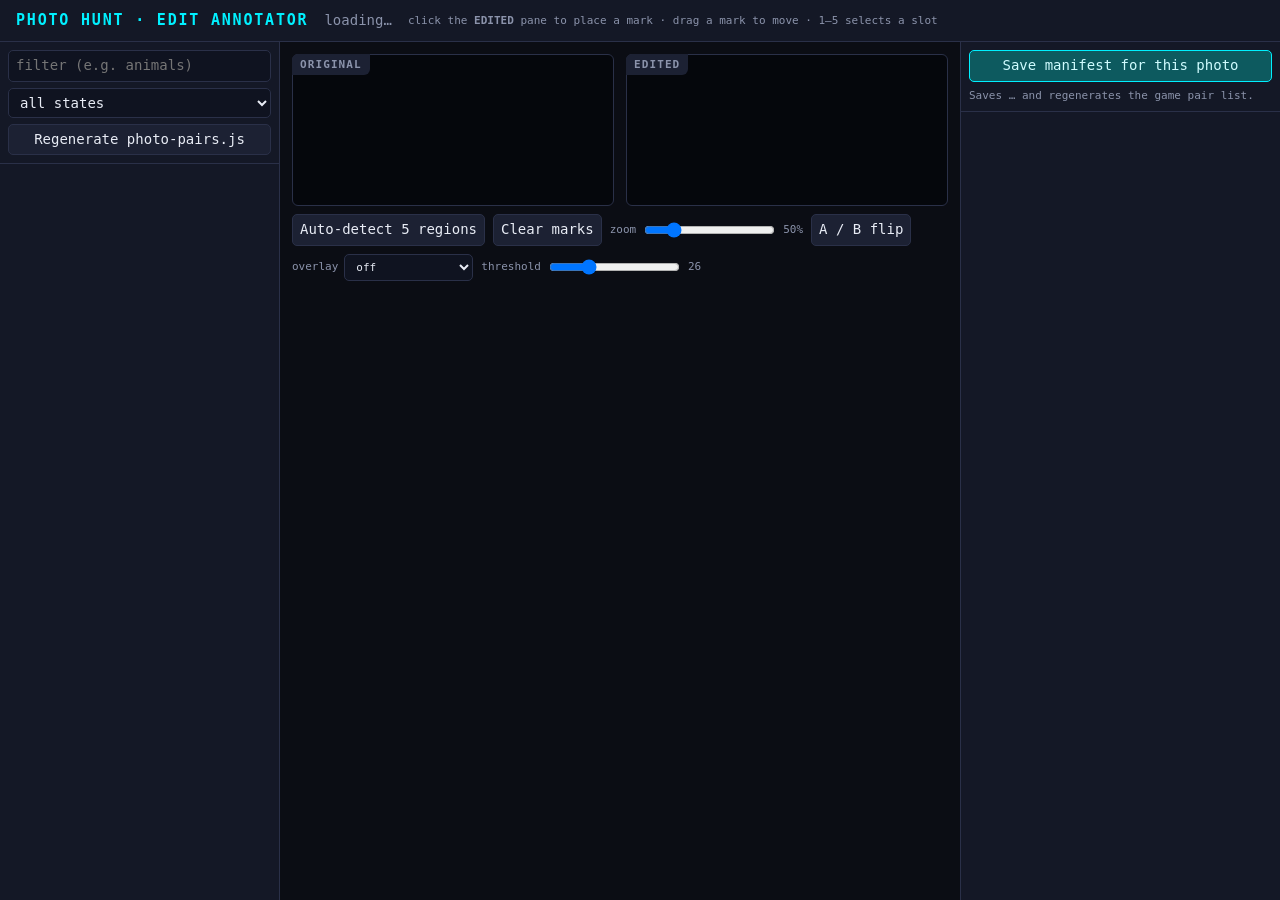
==== tools/annotate.html @ 12d1a2af "feat: manual Photo Hunt editing pipeline Scaffolds everything needed to hand-edit all 98 photos into" ====
<!DOCTYPE html>
<html lang="en">
<head>
<meta charset="utf-8">
<title>Photo Hunt — Edit Annotator</title>
<style>
  :root {
    --bg:#0b0d14; --panel:#141826; --panel2:#1c2133; --line:#2a3048;
    --text:#e8ecf5; --dim:#8b93ab; --cyan:#00f0ff; --pink:#ff3fa4;
    --green:#39ff88; --amber:#ffb545; --red:#ff5a5a;
  }
  * { box-sizing:border-box; }
  body { margin:0; height:100vh; display:grid; grid-template-rows:auto 1fr;
         background:var(--bg); color:var(--text);
         font:14px/1.4 ui-monospace,"SF Mono",Menlo,Consolas,monospace; }
  header { display:flex; align-items:center; gap:16px; padding:10px 16px;
           background:var(--panel); border-bottom:1px solid var(--line); }
  header h1 { font-size:15px; margin:0; letter-spacing:.12em; color:var(--cyan); }
  header .progress { color:var(--dim); }
  header .progress b { color:var(--green); }
  main { display:grid; grid-template-columns:280px 1fr 320px; min-height:0; }

  aside { overflow:auto; border-right:1px solid var(--line); background:var(--panel); }
  aside .tools { position:sticky; top:0; padding:8px; background:var(--panel);
                 border-bottom:1px solid var(--line); display:grid; gap:6px; z-index:2;}
  .list { padding:4px; }
  .row { display:flex; justify-content:space-between; gap:6px; align-items:center;
         padding:5px 8px; border-radius:5px; cursor:pointer; font-size:12px; }
  .row:hover { background:var(--panel2); }
  .row.sel { background:#243056; outline:1px solid var(--cyan); }
  .row .n { color:var(--dim); font-size:11px; }
  .badge { font-size:10px; padding:1px 6px; border-radius:99px; border:1px solid var(--line); }
  .b-ready { color:var(--green); border-color:#1f6b42; }
  .b-wip   { color:var(--amber); border-color:#6b5220; }
  .b-todo  { color:var(--dim); }

  section.stage { min-width:0; overflow:auto; padding:12px; display:flex;
                  flex-direction:column; gap:8px; }
  .strip { display:flex; gap:12px; }
  .pane { position:relative; background:#05070c; border:1px solid var(--line); border-radius:6px; }
  .pane h2 { position:absolute; top:-1px; left:-1px; margin:0; font-size:11px;
             padding:3px 8px; background:var(--panel2); color:var(--dim);
             border-radius:6px 0 6px 0; z-index:3; letter-spacing:.1em; }
  .pane canvas { display:block; border-radius:6px; }
  .pane.f1 { flex:1; }
  .stagebar { display:flex; flex-wrap:wrap; gap:8px; align-items:center; }
  .stagebar .grow { flex:1; }

  aside.right { border-right:none; border-left:1px solid var(--line); }
  .slots { padding:8px; display:grid; gap:8px; }
  .slot { background:var(--panel2); border:1px solid var(--line); border-radius:6px;
          padding:8px; display:grid; gap:6px; }
  .slot.sel { border-color:var(--cyan); box-shadow:0 0 0 1px var(--cyan) inset; }
  .slot .hd { display:flex; align-items:center; gap:6px; font-size:12px; }
  .slot .hd .swatch { width:16px; height:16px; border-radius:4px; flex:none; }
  .slot .hd .pos { color:var(--dim); margin-left:auto; font-size:11px; }
  .slot input[type=text] { width:100%; }
  input,select,button { font:inherit; color:var(--text); background:#0f1320;
                        border:1px solid var(--line); border-radius:5px; padding:5px 7px; }
  input[type=range] { padding:0; }
  button { cursor:pointer; background:var(--panel2); }
  button:hover { background:#26304a; }
  button.primary { background:#0d5a5f; border-color:var(--cyan); color:#cffcff; }
  button.primary:hover { background:#11727a; }
  button.danger { border-color:#6b2626; color:#ffb0b0; }
  .hint { color:var(--dim); font-size:11px; }
  .field { display:flex; align-items:center; gap:6px; font-size:11px; color:var(--dim); }
  .field input[type=range] { flex:1; }
  .toast { position:fixed; bottom:16px; left:50%; transform:translateX(-50%);
           background:#0d5a5f; border:1px solid var(--cyan); color:#dffcff;
           padding:8px 16px; border-radius:6px; opacity:0; transition:opacity .2s;
           pointer-events:none; z-index:99; }
  .toast.show { opacity:1; }
  .toast.err { background:#5a1d1d; border-color:var(--red); }
</style>
</head>
<body>
<header>
  <h1>PHOTO HUNT · EDIT ANNOTATOR</h1>
  <span class="progress" id="prog">loading…</span>
  <span class="hint">click the <b>EDITED</b> pane to place a mark · drag a mark to move · 1–5 selects a slot</span>
</header>

<main>
  <aside>
    <div class="tools">
      <input type="text" id="filter" placeholder="filter (e.g. animals)">
      <select id="stateFilter">
        <option value="all">all states</option>
        <option value="todo">todo (not edited)</option>
        <option value="wip">in progress</option>
        <option value="ready">ready</option>
      </select>
      <button id="rebuild">Regenerate photo-pairs.js</button>
    </div>
    <div class="list" id="list"></div>
  </aside>

  <section class="stage">
    <div class="strip">
      <div class="pane f1"><h2>ORIGINAL</h2><canvas id="cvBase"></canvas></div>
      <div class="pane f1"><h2>EDITED</h2><canvas id="cvEdit"></canvas></div>
    </div>
    <div class="stagebar">
      <button id="autodetect">Auto-detect 5 regions</button>
      <button id="clearmarks">Clear marks</button>
      <label class="field">zoom
        <input type="range" id="zoom" min="0.25" max="1.6" step="0.05" value="0.5">
        <span id="zoomVal">50%</span>
      </label>
      <button id="ab">A / B flip</button>
      <label class="field">overlay
        <select id="overlayMode">
          <option value="off">off</option>
          <option value="heat">changed pixels</option>
        </select>
      </label>
      <label class="field">threshold
        <input type="range" id="thresh" min="6" max="80" step="2" value="26">
        <span id="threshVal">26</span>
      </label>
      <span class="hint grow" id="detectInfo"></span>
    </div>
    <div class="hint" id="pathInfo"></div>
  </section>

  <aside class="right">
    <div class="tools">
      <button class="primary" id="save" style="width:100%">Save manifest for this photo</button>
      <div class="hint">Saves <span id="saveName">…</span> and regenerates the game pair list.</div>
    </div>
    <div class="slots" id="slots"></div>
  </aside>
</main>
<div class="toast" id="toast"></div>

<script>
const SRC_W = 1360, SRC_H = 900;       // manifest coordinates are in this space
const SLOT_TYPES = ['object_removed','color_changed','object_resized','object_moved','background_removed','object_changed'];
const COLORS = ['#00f0ff','#ff3fa4','#39ff88','#ffb545','#b98cff'];
const SLOT_HINTS = ['An existing object is missing','An existing object changed color',
                    'An existing object is bigger or smaller','An existing object moved or turned',
                    'A background detail is missing'];

let state = { list: [], sel: null, slots: [], active: 0, zoom: 0.5, overlay: 'off',
              thresh: 26, diff: null, baseImg: null, editedImg: null, ab: false };

const cvBase = document.getElementById('cvBase');
const cvEdit = document.getElementById('cvEdit');
const ctxBase = cvBase.getContext('2d');
const ctxEdit = cvEdit.getContext('2d');

// ── helpers ────────────────────────────────────────────────────────────────
const toastEl = document.getElementById('toast');
function toast(msg, err) {
  toastEl.textContent = msg;
  toastEl.className = 'toast show' + (err ? ' err' : '');
  clearTimeout(toast._t);
  toast._t = setTimeout(() => { toastEl.className = 'toast'; }, 2400);
}
function loadImg(src) {
  return new Promise((res, rej) => {
    const i = new Image();
    i.onload = () => res(i);
    i.onerror = () => rej(new Error('failed: ' + src));
    i.src = src;
  });
}
function slotName(i) { return '<' + (i + 1) + '>'; }
function emptySlots() {
  return Array.from({ length: 5 }, (_, i) => ({
    type: SLOT_TYPES[0], hint: SLOT_HINTS[i], x: null, y: null, hitR: 70,
  }));
}

// ── sidebar ────────────────────────────────────────────────────────────────
async function refresh() {
  const st = await (await fetch('/api/status')).json();
  state.list = st.pairs;
  document.getElementById('prog').innerHTML =
    `playable <b>${st.ready}</b> / ${st.total} &nbsp;·&nbsp; edited ${
      st.pairs.filter(p => p.touched).length} &nbsp;·&nbsp; annotated ${
      st.pairs.filter(p => p.located >= 5).length}`;
  renderList();
  if (!state.sel && state.list.length) select(state.list.find(p => p.state !== 'ready') || state.list[0]);
}
function renderList() {
  const q = document.getElementById('filter').value.toLowerCase();
  const sf = document.getElementById('stateFilter').value;
  const el = document.getElementById('list');
  el.innerHTML = '';
  state.list
    .filter(p => p.base.includes(q) && (sf === 'all' || p.state === sf))
    .forEach(p => {
      const d = document.createElement('div');
      d.className = 'row' + (state.sel && state.sel.base === p.base ? ' sel' : '');
      d.innerHTML = `<span>${p.base}</span>
        <span class="n">${p.located}/${p.total}</span>
        <span class="badge b-${p.state}">${p.state}</span>`;
      d.onclick = () => select(p);
      el.appendChild(d);
    });
}
document.getElementById('filter').oninput = renderList;
document.getElementById('stateFilter').onchange = renderList;

// ── load a photo ───────────────────────────────────────────────────────────
async function select(p) {
  state.sel = p;
  state.slots = emptySlots();
  state.active = 0;
  renderList();
  const base = p.base;
  document.getElementById('saveName').textContent = base + '__mods.json';
  document.getElementById('pathInfo').innerHTML =
    `original <b>assets/photos/${base}.jpg</b> &nbsp;·&nbsp; your edit <b>assets/photos/${base}__edited.jpg</b>`
    + (p.touched ? '' : ' &nbsp;·&nbsp; <span style="color:#ffb545">the edit file is still an untouched copy — open it in your image editor</span>');

  try {
    const [b, e, man] = await Promise.all([
      loadImg(`/assets/photos/${base}.jpg`),
      loadImg(`/assets/photos/${base}__edited.jpg?v=${Date.now()}`),
      fetch(`/assets/photos/${base}__mods.json?t=${Date.now()}`).then(r => r.ok ? r.json() : null).catch(() => null),
    ]);
    state.baseImg = b; state.editedImg = e;
    if (Array.isArray(man) && man.length === 5) {
      state.slots = man.map((m, i) => ({
        type: m.type || SLOT_TYPES[0], hint: m.hint || SLOT_HINTS[i],
        x: typeof m.x === 'number' ? m.x : null,
        y: typeof m.y === 'number' ? m.y : null,
        hitR: m.hitR || 70,
      }));
    }
    computeDiff();
    draw();
  } catch (err) {
    toast(err.message, true);
  }
}

// ── client-side change map ─────────────────────────────────────────────────
function computeDiff() {
  state.diff = null;
  if (!state.baseImg || !state.editedImg) return;
  const c = document.createElement('canvas');
  c.width = SRC_W; c.height = SRC_H;
  const g = c.getContext('2d', { willReadFrequently: true });
  g.drawImage(state.baseImg, 0, 0, SRC_W, SRC_H);
  const A = g.getImageData(0, 0, SRC_W, SRC_H).data;
  g.clearRect(0, 0, SRC_W, SRC_H);
  g.drawImage(state.editedImg, 0, 0, SRC_W, SRC_H);
  const B = g.getImageData(0, 0, SRC_W, SRC_H).data;
  const d = new Uint8ClampedArray(SRC_W * SRC_H);
  for (let i = 0, p = 0; i < d.length; i++, p += 4) {
    d[i] = (Math.abs(A[p] - B[p]) + Math.abs(A[p+1] - B[p+1]) + Math.abs(A[p+2] - B[p+2])) / 3;
  }
  state.diff = d;
}

// ── rendering ──────────────────────────────────────────────────────────────
function draw() {
  if (!state.baseImg) return;
  const s = state.zoom;
  const w = Math.round(SRC_W * s), h = Math.round(SRC_H * s);
  for (const [cv, ctx] of [[cvBase, ctxBase], [cvEdit, ctxEdit]]) {
    cv.width = w; cv.height = h;
    cv.style.width = w + 'px'; cv.style.height = h + 'px';
  }
  ctxBase.imageSmoothingQuality = 'high';
  ctxBase.drawImage(state.baseImg, 0, 0, w, h);
  ctxEdit.drawImage(state.editedImg, 0, 0, w, h);

  if (state.overlay === 'heat' && state.diff) {
    const img = ctxEdit.getImageData(0, 0, w, h);
    const out = img.data;
    for (let y = 0; y < h; y++) {
      const sy = Math.min(SRC_H - 1, Math.floor(y / s));
      for (let x = 0; x < w; x++) {
        const sx = Math.min(SRC_W - 1, Math.floor(x / s));
        const v = state.diff[sy * SRC_W + sx];
        if (v >= state.thresh) {
          const p = (y * w + x) * 4;
          const k = Math.min(1, (v - state.thresh) / 60);
          out[p]     = out[p]     * (1 - k) + 255 * k;
          out[p + 1] = out[p + 1] * (1 - k) + 0   * k;
          out[p + 2] = out[p + 2] * (1 - k) + 140 * k;
        }
      }
    }
    ctxEdit.putImageData(img, 0, 0);
  }

  state.slots.forEach((sl, i) => {
    if (sl.x == null || sl.y == null) return;
    const cx = sl.x * s, cy = sl.y * s;
    const r = (sl.hitR || 70) * s;
    ctxEdit.save();
    ctxEdit.strokeStyle = COLORS[i];
    ctxEdit.fillStyle = COLORS[i];
    ctxEdit.lineWidth = i === state.active ? 3 : 1.5;
    ctxEdit.globalAlpha = i === state.active ? 1 : 0.75;
    ctxEdit.beginPath(); ctxEdit.arc(cx, cy, r, 0, Math.PI * 2); ctxEdit.stroke();
    ctxEdit.globalAlpha = 1;
    ctxEdit.font = 'bold 15px monospace';
    ctxEdit.fillText(String(i + 1), cx + r + 3, cy - r - 3);
    ctxEdit.beginPath(); ctxEdit.arc(cx, cy, 3, 0, Math.PI * 2); ctxEdit.fill();
    ctxEdit.restore();
  });
}

// ── interaction on the edited pane ─────────────────────────────────────────
function localXY(ev) {
  const r = cvEdit.getBoundingClientRect();
  return { x: (ev.clientX - r.left) / state.zoom, y: (ev.clientY - r.top) / state.zoom };
}
function nearest(x, y) {
  let best = -1, bd = Infinity;
  state.slots.forEach((s, i) => {
    if (s.x == null) return;
    const d = Math.hypot(s.x - x, s.y - y);
    if (d < Math.max(40, (s.hitR || 70)) && d < bd) { bd = d; best = i; }
  });
  return best;
}
cvEdit.addEventListener('pointerdown', ev => {
  const { x, y } = localXY(ev);
  let i = nearest(x, y);
  if (i === -1) {
    i = state.slots.findIndex(s => s.x == null);
    if (i === -1) i = state.active;
  }
  state.active = i;
  const sl = state.slots[i];
  sl.x = Math.round(Math.max(0, Math.min(SRC_W - 1, x)));
  sl.y = Math.round(Math.max(0, Math.min(SRC_H - 1, y)));
  cvEdit.setPointerCapture(ev.pointerId);
  draw(); renderSlots();
});
cvEdit.addEventListener('pointermove', ev => {
  if (!cvEdit.hasPointerCapture?.(ev.pointerId)) return;
  const { x, y } = localXY(ev);
  const sl = state.slots[state.active];
  if (!sl) return;
  sl.x = Math.round(Math.max(0, Math.min(SRC_W - 1, x)));
  sl.y = Math.round(Math.max(0, Math.min(SRC_H - 1, y)));
  draw(); renderSlots();
});
cvEdit.addEventListener('pointerup', ev => {
  try { cvEdit.releasePointerCapture(ev.pointerId); } catch {}
});
document.addEventListener('keydown', ev => {
  const n = parseInt(ev.key, 10);
  if (n >= 1 && n <= 5) { state.active = n - 1; draw(); renderSlots(); }
  if (ev.key === 's' && (ev.metaKey || ev.ctrlKey)) { ev.preventDefault(); save(); }
});

// ── right panel ────────────────────────────────────────────────────────────
function renderSlots() {
  const el = document.getElementById('slots');
  el.innerHTML = '';
  state.slots.forEach((sl, i) => {
    const d = document.createElement('div');
    d.className = 'slot' + (i === state.active ? ' sel' : '');
    d.innerHTML = `
      <div class="hd">
        <span class="swatch" style="background:${COLORS[i]}"></span>
        <b>Diff ${i + 1}</b>
        <span class="pos">${sl.x == null ? 'click the edited pane' : `x${sl.x} y${sl.y}`}</span>
      </div>
      <select data-k="type">${SLOT_TYPES.map(t => `<option ${t === sl.type ? 'selected' : ''}>${t}</option>`).join('')}</select>
      <input type="text" data-k="hint" value="${(sl.hint || '').replace(/"/g, '&quot;')}">
      <label class="field">hit radius <input type="range" data-k="hitR" min="40" max="140" value="${sl.hitR}"><span data-v="hitR">${sl.hitR}</span></label>
    `;
    d.onpointerdown = () => { state.active = i; draw(); renderSlots(); };
    d.querySelectorAll('[data-k]').forEach(inp => {
      inp.oninput = () => {
        const k = inp.dataset.k;
        sl[k] = k === 'hitR' ? +inp.value : inp.value;
        const v = d.querySelector(`[data-v="${k}"]`);
        if (v) v.textContent = inp.value;
        draw();
      };
    });
    el.appendChild(d);
  });
}

// ── buttons ────────────────────────────────────────────────────────────────
document.getElementById('zoom').oninput = ev => {
  state.zoom = +ev.target.value;
  document.getElementById('zoomVal').textContent = Math.round(state.zoom * 100) + '%';
  draw();
};
document.getElementById('thresh').oninput = ev => {
  state.thresh = +ev.target.value;
  document.getElementById('threshVal').textContent = ev.target.value;
  draw();
};
document.getElementById('overlayMode').onchange = ev => { state.overlay = ev.target.value; draw(); };
document.getElementById('clearmarks').onclick = () => {
  state.slots = emptySlots(); draw(); renderSlots(); toast('marks cleared');
};
document.getElementById('ab').onclick = () => {
  state.ab = !state.ab;
  ctxEdit.clearRect(0, 0, cvEdit.width, cvEdit.height);
  ctxEdit.drawImage(state.ab ? state.baseImg : state.editedImg, 0, 0, cvEdit.width, cvEdit.height);
  toast(state.ab ? 'EDITED pane now shows the ORIGINAL (toggle to flip back)' : 'EDITED pane restored');
};
document.getElementById('autodetect').onclick = async () => {
  if (!state.sel) return;
  const r = await fetch('/api/diff?base=' + encodeURIComponent(state.sel.base));
  const j = await r.json();
  if (!j.regions || !j.regions.length) {
    document.getElementById('detectInfo').textContent =
      'No changed pixels found — the edited file still matches the original.';
    return;
  }
  j.regions.forEach((reg, i) => {
    if (i >= 5) return;
    state.slots[i].x = reg.x; state.slots[i].y = reg.y;
    state.slots[i].hitR = reg.hitR;
    state.slots[i].peak = reg.peak; state.slots[i].score = reg.score;
  });
  document.getElementById('detectInfo').textContent = 'candidates: ' + j.regions.map(
    (r, i) => `#${i+1} x${r.x},y${r.y} Δ${r.score}/peak${r.peak} (${r.w}×${r.h})`).join('  ·  ');
  draw(); renderSlots();
  toast(j.regions.length + ' region(s) suggested — drag to correct them');
};
document.getElementById('rebuild').onclick = async () => {
  const j = await (await fetch('/api/rebuild', { method: 'POST' })).json();
  toast(`photo-pairs.js regenerated — ${j.pairs} playable pair(s)`);
  refresh();
};
async function save() {
  if (!state.sel) return;
  const bad = state.slots.findIndex(s => s.x == null);
  if (bad !== -1) { toast(`Diff ${bad + 1} has no position yet`, true); return; }
  const res = await fetch('/api/save-manifest', {
    method: 'POST', headers: { 'Content-Type': 'application/json' },
    body: JSON.stringify({ base: state.sel.base, diffs: state.slots }),
  });
  const j = await res.json();
  if (!res.ok) { toast(j.error || 'save failed', true); return; }
  toast(`saved ${state.sel.base}__mods.json — ${j.pairs} playable pair(s)`);
  refresh();
}
document.getElementById('save').onclick = save;

renderSlots();
refresh();
</script>
</body>
</html>
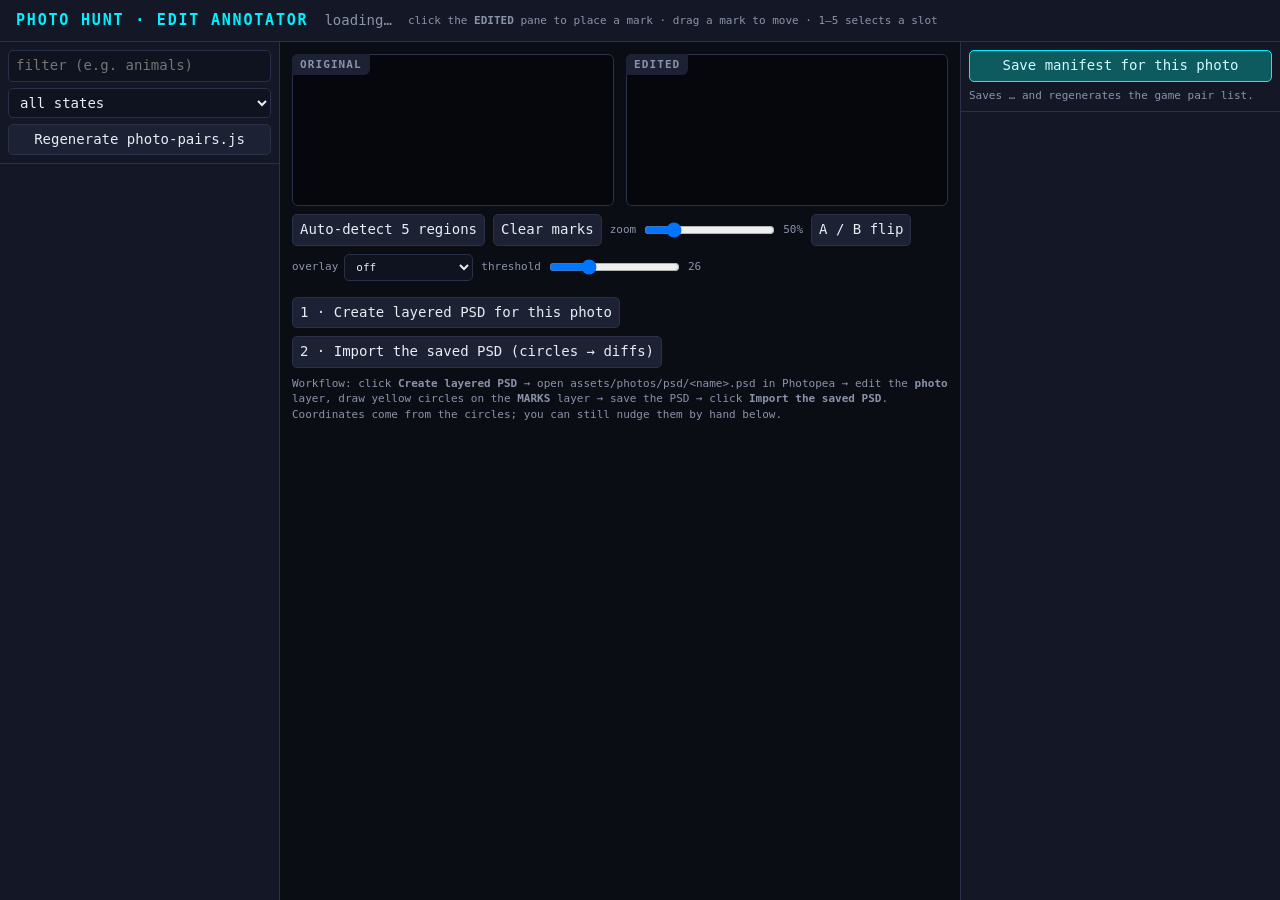
==== commit d53b612e: "feat: layered PSD workflow for hand-editing Photo Hunt photos You asked for a layered file per photo" ====
--- a/tools/annotate.html
+++ b/tools/annotate.html
@@ -122,6 +122,16 @@
       <span class="hint grow" id="detectInfo"></span>
     </div>
     <div class="hint" id="pathInfo"></div>
+    <div class="stagebar">
+      <button id="mkpsd">1 · Create layered PSD for this photo</button>
+      <button id="impsd">2 · Import the saved PSD (circles → diffs)</button>
+      <span class="hint grow" id="psdInfo"></span>
+    </div>
+    <div class="hint">Workflow: click <b>Create layered PSD</b> → open
+      <code>assets/photos/psd/&lt;name&gt;.psd</code> in Photopea → edit the
+      <b>photo</b> layer, draw yellow circles on the <b>MARKS</b> layer → save the PSD →
+      click <b>Import the saved PSD</b>. Coordinates come from the circles; you can still
+      nudge them by hand below.</div>
   </section>
 
   <aside class="right">
@@ -446,6 +456,32 @@
 }
 document.getElementById('save').onclick = save;
 
+async function psdAction(which) {
+  if (!state.sel) return;
+  const el = document.getElementById('psdInfo');
+  el.textContent = which === 'make' ? 'building PSD…' : 'reading PSD…';
+  try {
+    const res = await fetch('/api/' + (which === 'make' ? 'make-psd' : 'import-psd'), {
+      method: 'POST', headers: { 'Content-Type': 'application/json' },
+      body: JSON.stringify({ base: state.sel.base }),
+    });
+    const j = await res.json();
+    if (!res.ok) { el.textContent = ''; toast(j.error || 'failed', true); return; }
+    const notes = (j.output || '').split('\n').filter(l => l.trim());
+    el.textContent = notes.slice(-6).join(' · ');
+    toast(which === 'make'
+      ? `PSD ready: assets/photos/psd/${state.sel.base}.psd`
+      : `imported — ${j.pairs} playable pair(s)`);
+    refresh();
+    if (which === 'import') select(state.list.find(p => p.base === state.sel.base) || state.sel);
+  } catch (e) {
+    el.textContent = '';
+    toast(String(e), true);
+  }
+}
+document.getElementById('mkpsd').onclick = () => psdAction('make');
+document.getElementById('impsd').onclick = () => psdAction('import');
+
 renderSlots();
 refresh();
 </script>
